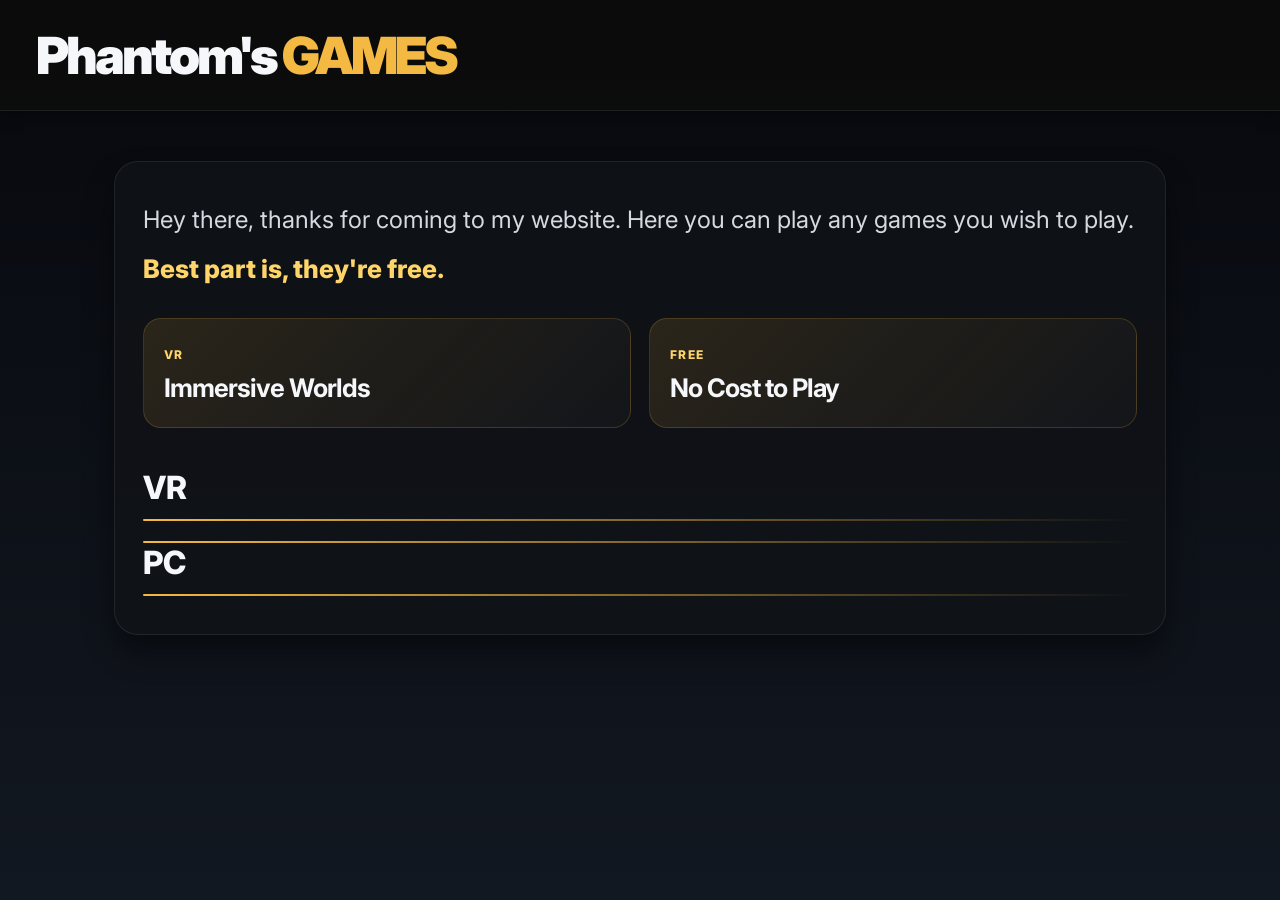
==== index.html @ f1c1f7ac "redisegn" ====
<!DOCTYPE html>
<html lang="en">
<head>
    <meta charset="UTF-8">
    <meta name="viewport" content="width=device-width, initial-scale=1.0">
    <title>Phantom | GAMES</title>
    <link rel="preconnect" href="https://fonts.googleapis.com">
    <link rel="preconnect" href="https://fonts.gstatic.com" crossorigin>
    <link href="https://fonts.googleapis.com/css2?family=Inter:wght@400;500;600;700;800;900&display=swap" rel="stylesheet">
    <link rel="stylesheet" href="style.css">
</head>
<body>
    <header class="topbar">
        <h1 class="title-text">Phantom's <span>GAMES</span></h1>
    </header>

    <main class="main-spot">
        <section class="description">
            <p class="intro">Hey there, thanks for coming to my website. Here you can play any games you wish to play.</p>
            <p class="key-words">Best part is, they're free.</p>

            <div class="feature-boxes">
                <div class="feature-box">
                    <span class="feature-label">VR</span>
                    <h2>Immersive Worlds</h2>
                </div>
                <div class="feature-box">
                    <span class="feature-label">FREE</span>
                    <h2>No Cost to Play</h2>
                </div>
            </div>

            <div class="section-block">
                <h2 class="section-name">VR</h2>
                <div class="divider"></div>
                <br>
                <div class="divider"></div>
                <h2 class="section-name">PC</h2>
                <div class="divider"></div>
            </div>
        </section>
    </main>
</body>
</html>
---- style.css ----
:root {
    --bg: #0b0b0f;
    --panel: #111317;
    --panel-alt: #171d26;
    --text: #f5f7fa;
    --muted: #d5dae2;
    --gold: #f4b942;
    --gold-soft: #ffd56a;
    --line: rgba(255, 255, 255, 0.08);
    --shadow: rgba(0, 0, 0, 0.45);
}

* {
    box-sizing: border-box;
}

body {
    margin: 0;
    min-height: 100vh;
    font-family: 'Inter', sans-serif;
    background: linear-gradient(180deg, #07080d 0%, #121821 100%);
    color: var(--text);
}

.topbar {
    background-color: rgba(12, 12, 12, 0.95);
    border-bottom: 1px solid var(--line);
    box-shadow: 0 6px 14px rgba(0, 0, 0, 0.25);
    padding: 24px 36px;
}

.title-text {
    margin: 0;
    color: var(--text);
    font-size: clamp(2rem, 4vw, 3.2rem);
    font-weight: 900;
    letter-spacing: -0.06em;
}

.title-text span {
    color: var(--gold);
}

.main-spot {
    max-width: 1100px;
    margin: 0 auto;
    padding: 50px 24px 80px;
}

.description {
    background: rgba(17, 19, 23, 0.82);
    border: 1px solid var(--line);
    border-radius: 24px;
    box-shadow: 0 18px 30px var(--shadow);
    padding: 38px 28px;
}

.intro {
    margin: 0;
    color: var(--muted);
    font-size: clamp(1.05rem, 2vw, 1.5rem);
    line-height: 1.7;
}

.key-words {
    margin-top: 12px;
    margin-bottom: 0;
    color: var(--gold-soft);
    font-weight: 800;
    font-size: clamp(1.1rem, 2vw, 1.7rem);
}

.feature-boxes {
    display: grid;
    grid-template-columns: repeat(2, minmax(0, 1fr));
    gap: 18px;
    margin-top: 34px;
}

.feature-box {
    background: linear-gradient(135deg, rgba(244, 185, 66, 0.12), rgba(255,255,255,0.02));
    border: 1px solid rgba(244, 185, 66, 0.18);
    border-radius: 18px;
    padding: 24px 20px;
}

.feature-label {
    display: inline-block;
    color: var(--gold-soft);
    font-size: 0.75rem;
    font-weight: 800;
    letter-spacing: 0.12em;
    text-transform: uppercase;
    margin-bottom: 10px;
}

.feature-box h2 {
    margin: 0;
    font-size: clamp(1.2rem, 2vw, 2rem);
    letter-spacing: -0.04em;
}

.section-block {
    margin-top: 40px;
}

.section-name {
    margin: 0 0 12px;
    font-size: clamp(1.6rem, 2.5vw, 2.4rem);
    font-weight: 800;
    color: var(--text);
}

.divider {
    width: 100%;
    height: 2px;
    background: linear-gradient(90deg, var(--gold), transparent);
    border-radius: 999px;
}

@media (max-width: 640px) {
    .topbar {
        padding: 20px 20px;
    }

    .main-spot {
        padding-left: 16px;
        padding-right: 16px;
    }

    .description {
        padding: 26px 18px;
    }

    .feature-boxes {
        grid-template-columns: 1fr;
    }
}
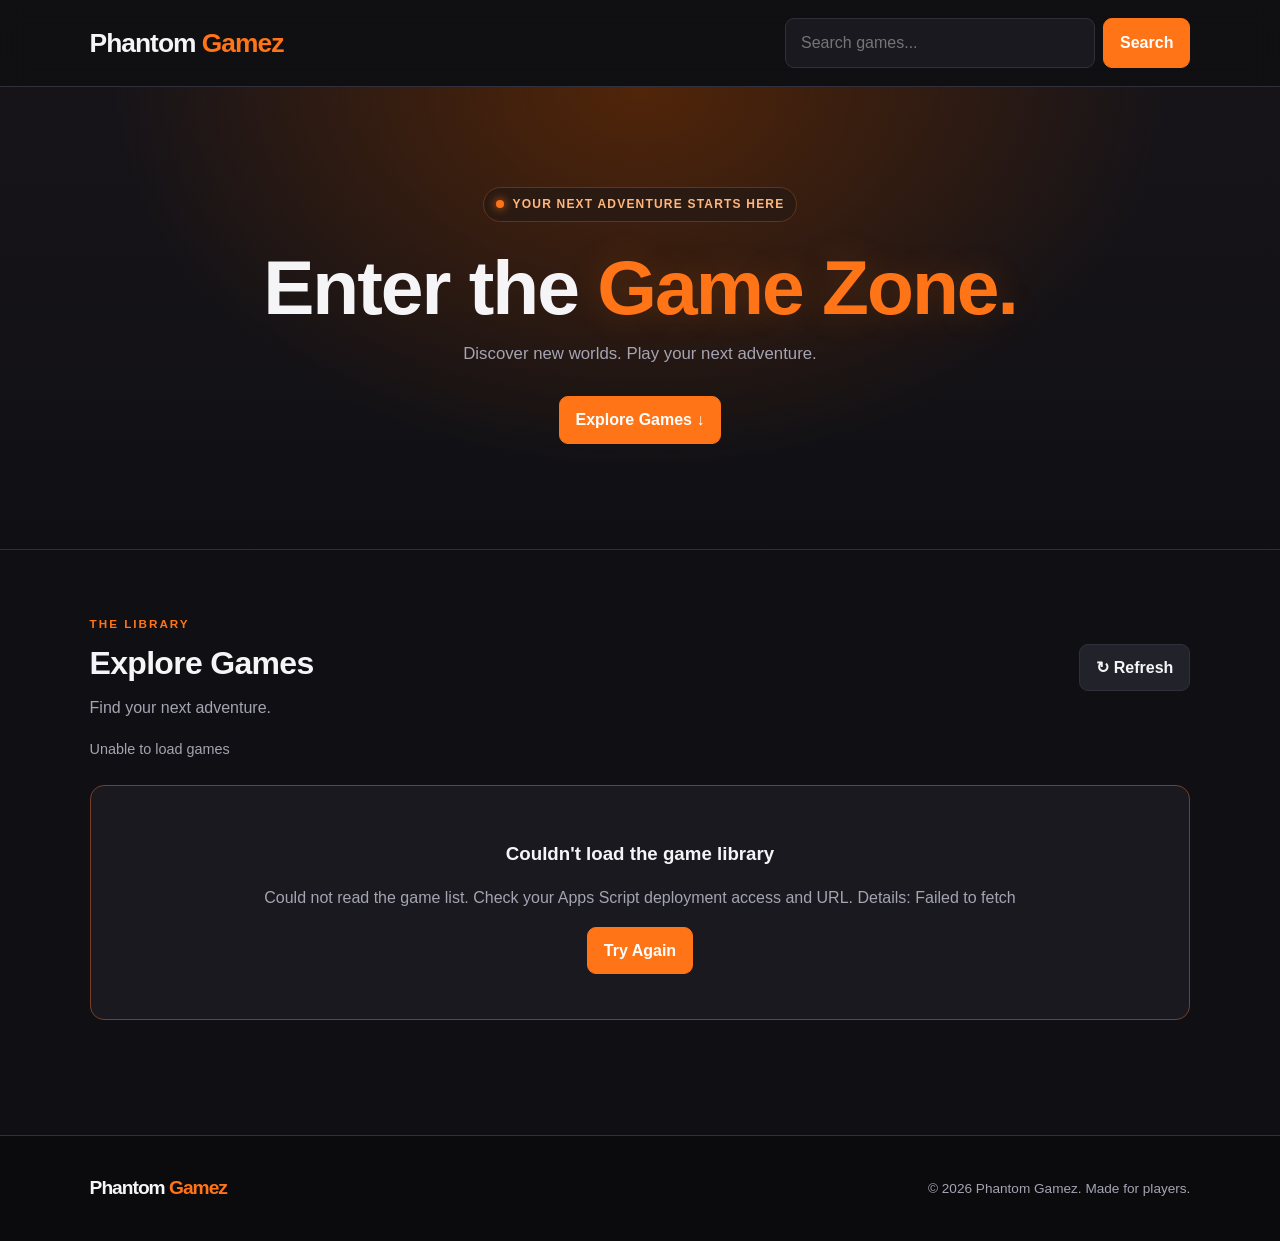
==== commit 13886142: "Updated website" ====
--- a/index.html
+++ b/index.html
@@ -1,44 +1,284 @@
+
 <!DOCTYPE html>
 <html lang="en">
 <head>
-    <meta charset="UTF-8">
-    <meta name="viewport" content="width=device-width, initial-scale=1.0">
-    <title>Phantom | GAMES</title>
-    <link rel="preconnect" href="https://fonts.googleapis.com">
-    <link rel="preconnect" href="https://fonts.gstatic.com" crossorigin>
-    <link href="https://fonts.googleapis.com/css2?family=Inter:wght@400;500;600;700;800;900&display=swap" rel="stylesheet">
-    <link rel="stylesheet" href="style.css">
+  <meta charset="UTF-8">
+  <meta name="viewport" content="width=device-width, initial-scale=1.0">
+  <meta name="theme-color" content="#101014">
+  <meta name="description" content="Discover and play games on Phantom Gamez.">
+  <title>Phantom Gamez</title>
+  <link rel="stylesheet" href="style.css">
 </head>
+
 <body>
-    <header class="topbar">
-        <h1 class="title-text">Phantom's <span>GAMES</span></h1>
-    </header>
-
-    <main class="main-spot">
-        <section class="description">
-            <p class="intro">Hey there, thanks for coming to my website. Here you can play any games you wish to play.</p>
-            <p class="key-words">Best part is, they're free.</p>
-
-            <div class="feature-boxes">
-                <div class="feature-box">
-                    <span class="feature-label">VR</span>
-                    <h2>Immersive Worlds</h2>
-                </div>
-                <div class="feature-box">
-                    <span class="feature-label">FREE</span>
-                    <h2>No Cost to Play</h2>
-                </div>
-            </div>
-
-            <div class="section-block">
-                <h2 class="section-name">VR</h2>
-                <div class="divider"></div>
-                <br>
-                <div class="divider"></div>
-                <h2 class="section-name">PC</h2>
-                <div class="divider"></div>
-            </div>
-        </section>
-    </main>
+  <header class="nav-bar">
+    <a class="title" href="./" aria-label="Phantom Gamez home">
+      Phantom <span>Gamez</span>
+    </a>
+
+    <form id="search-form" class="search-game" role="search">
+      <input
+        type="search"
+        id="game-search"
+        placeholder="Search games..."
+        aria-label="Search games"
+        autocomplete="off"
+      >
+      <button class="search-button" type="submit">Search</button>
+    </form>
+  </header>
+
+  <main>
+    <section class="hero">
+      <div class="hero-label">
+        <span class="status-dot"></span>
+        YOUR NEXT ADVENTURE STARTS HERE
+      </div>
+      <h1>Enter the <span>Game Zone.</span></h1>
+      <p>Discover new worlds. Play your next adventure.</p>
+      <a class="explore-button" href="#games-section">Explore Games ↓</a>
+    </section>
+
+    <section class="library">
+      <div class="section-heading">
+        <div>
+          <p class="eyebrow">THE LIBRARY</p>
+          <h2>Explore Games</h2>
+          <p>Find your next adventure.</p>
+        </div>
+        <button id="refresh-button" class="refresh-button" type="button">
+          ↻ Refresh
+        </button>
+      </div>
+
+      <p id="search-status" class="search-status" aria-live="polite">
+        Connecting to the game library...
+      </p>
+
+      <div id="error-message" class="error-message" hidden>
+        <h3>Couldn't load the game library</h3>
+        <p id="error-details">
+          Check the Apps Script URL and its deployment permissions.
+        </p>
+        <button id="retry-button" class="search-button" type="button">
+          Try Again
+        </button>
+      </div>
+
+      <section class="games-section" id="games-section"
+        aria-label="Available games"></section>
+
+      <div id="no-results" class="no-results" hidden>
+        <div class="empty-icon">⌕</div>
+        <h2>No games found</h2>
+        <p>Try a different game name or keyword.</p>
+      </div>
+    </section>
+  </main>
+
+  <footer>
+    <a class="footer-logo" href="./">Phantom <span>Gamez</span></a>
+    <p>© 2026 Phantom Gamez. Made for players.</p>
+  </footer>
+
+  <script>
+    // IMPORTANT: Replace this with your deployed Apps Script /exec URL.
+    const API_URL = "https://script.google.com/macros/s/AKfycbystxc3-kLcP-d6HTGTiO_lhJg_DeF6SYbVA6u5eHt4ykhjzm3pKkpb4EsgT8JU4eO8/exec";
+
+    const searchForm = document.getElementById("search-form");
+    const searchInput = document.getElementById("game-search");
+    const gamesSection = document.getElementById("games-section");
+    const searchStatus = document.getElementById("search-status");
+    const noResults = document.getElementById("no-results");
+    const errorMessage = document.getElementById("error-message");
+    const errorDetails = document.getElementById("error-details");
+    const refreshButton = document.getElementById("refresh-button");
+    const retryButton = document.getElementById("retry-button");
+
+    let allGames = [];
+
+    function makeElement(tag, className, text) {
+      const element = document.createElement(tag);
+      if (className) element.className = className;
+      if (text !== undefined) element.textContent = text;
+      return element;
+    }
+
+    function createGameCard(game) {
+      const card = makeElement("article", "game-card");
+      card.dataset.name = game.name || "";
+      card.dataset.description = game.description || "";
+
+      const coverFrame = makeElement("div", "cover-frame");
+
+      if (game.cover) {
+        const image = makeElement("img", "title-image");
+        image.src = game.cover;
+        image.alt = (game.name || "Game") + " cover";
+        image.loading = "lazy";
+        image.onerror = () => {
+          image.remove();
+          coverFrame.classList.add("cover-placeholder");
+          coverFrame.textContent = "PHANTOM GAMEZ";
+        };
+        coverFrame.appendChild(image);
+      } else {
+        coverFrame.classList.add("cover-placeholder");
+        coverFrame.textContent = "PHANTOM GAMEZ";
+      }
+
+      const content = makeElement("div", "game-content");
+      content.appendChild(makeElement("span", "game-tag", "GAME"));
+      content.appendChild(makeElement("h3", "game-name", game.name));
+      content.appendChild(
+        makeElement(
+          "p",
+          "info-of-game",
+          game.description || "Discover " + game.name + "."
+        )
+      );
+
+      const button = makeElement("button", "playe-button", "Play Game");
+      button.type = "button";
+
+      if (!game.playUrl) {
+        button.textContent = "Not Hosted Yet";
+        button.classList.add("not-hosted");
+        button.title = "This game needs a playable web hosting URL.";
+      }
+
+      button.addEventListener("click", () => {
+        if (game.playUrl) {
+          // Only allow normal web URLs.
+          try {
+            const url = new URL(game.playUrl);
+            if (url.protocol !== "https:" && url.protocol !== "http:") {
+              throw new Error("Unsupported URL protocol");
+            }
+            window.open(url.href, "_blank", "noopener,noreferrer");
+          } catch (error) {
+            alert("This game's play URL is invalid. Check GAME_URLS in Code.gs.");
+          }
+        } else {
+          const openFolder = confirm(
+            game.name +
+            " has been found in Google Drive, but it does not have a " +
+            "playable web URL yet.\n\nOpen its Drive folder instead?"
+          );
+
+          if (openFolder && game.folderUrl) {
+            window.open(game.folderUrl, "_blank", "noopener,noreferrer");
+          }
+        }
+      });
+
+      content.appendChild(button);
+      card.append(coverFrame, content);
+      return card;
+    }
+
+    function renderGames(games) {
+      gamesSection.replaceChildren();
+
+      for (const game of games) {
+        gamesSection.appendChild(createGameCard(game));
+      }
+
+      applySearch();
+    }
+
+    function applySearch() {
+      const query = searchInput.value.trim().toLowerCase();
+      let visibleCount = 0;
+
+      for (const card of gamesSection.querySelectorAll(".game-card")) {
+        const searchable = (
+          card.dataset.name + " " +
+          card.dataset.description + " " +
+          card.textContent
+        ).toLowerCase();
+
+        const matches = searchable.includes(query);
+        card.hidden = !matches;
+
+        if (matches) visibleCount++;
+      }
+
+      noResults.hidden = visibleCount !== 0 || allGames.length === 0;
+
+      if (query) {
+        searchStatus.textContent =
+          visibleCount + " matching game" +
+          (visibleCount === 1 ? "" : "s");
+      } else {
+        const hostedCount = allGames.filter(game => game.playUrl).length;
+        searchStatus.textContent =
+          allGames.length + " games discovered · " +
+          hostedCount + " ready to play";
+      }
+    }
+
+    async function loadGames() {
+      if (
+        !API_URL.startsWith("https://script.google.com/") ||
+        API_URL.includes("PASTE_YOUR")
+      ) {
+        errorMessage.hidden = false;
+        errorDetails.textContent =
+          "Paste your deployed Google Apps Script web app URL into API_URL.";
+        searchStatus.textContent = "Setup required";
+        return;
+      }
+
+      refreshButton.disabled = true;
+      refreshButton.textContent = "Loading...";
+      errorMessage.hidden = true;
+      searchStatus.textContent = "Loading games from Google Drive...";
+
+      try {
+        const response = await fetch(API_URL);
+
+        if (!response.ok) {
+          throw new Error("HTTP error " + response.status);
+        }
+
+        const data = await response.json();
+
+        if (!data.success) {
+          throw new Error(data.error || "The API reported an error.");
+        }
+
+        allGames = Array.isArray(data.games) ? data.games : [];
+        renderGames(allGames);
+
+        if (allGames.length === 0) {
+          searchStatus.textContent =
+            "No game folders containing index.html were found.";
+        }
+      } catch (error) {
+        console.error("Phantom Gamez API error:", error);
+        errorMessage.hidden = false;
+        errorDetails.textContent =
+          "Could not read the game list. Check your Apps Script deployment " +
+          "access and URL. Details: " + error.message;
+        searchStatus.textContent = "Unable to load games";
+      } finally {
+        refreshButton.disabled = false;
+        refreshButton.textContent = "↻ Refresh";
+      }
+    }
+
+    searchInput.addEventListener("input", applySearch);
+
+    searchForm.addEventListener("submit", event => {
+      event.preventDefault();
+      applySearch();
+    });
+
+    refreshButton.addEventListener("click", loadGames);
+    retryButton.addEventListener("click", loadGames);
+
+    loadGames();
+  </script>
 </body>
 </html>
--- a/style.css
+++ b/style.css
@@ -1,138 +1,434 @@
+
 :root {
-    --bg: #0b0b0f;
-    --panel: #111317;
-    --panel-alt: #171d26;
-    --text: #f5f7fa;
-    --muted: #d5dae2;
-    --gold: #f4b942;
-    --gold-soft: #ffd56a;
-    --line: rgba(255, 255, 255, 0.08);
-    --shadow: rgba(0, 0, 0, 0.45);
+  --background: #101014;
+  --surface: #19191f;
+  --surface-light: #22222b;
+  --orange: #ff7417;
+  --orange-light: #ff9b45;
+  --text: #f5f5f7;
+  --muted: #a4a4b2;
+  --border: #30303a;
 }
 
 * {
-    box-sizing: border-box;
+  box-sizing: border-box;
+}
+
+html {
+  scroll-behavior: smooth;
 }
 
 body {
-    margin: 0;
-    min-height: 100vh;
-    font-family: 'Inter', sans-serif;
-    background: linear-gradient(180deg, #07080d 0%, #121821 100%);
-    color: var(--text);
-}
-
-.topbar {
-    background-color: rgba(12, 12, 12, 0.95);
-    border-bottom: 1px solid var(--line);
-    box-shadow: 0 6px 14px rgba(0, 0, 0, 0.25);
-    padding: 24px 36px;
-}
-
-.title-text {
-    margin: 0;
-    color: var(--text);
-    font-size: clamp(2rem, 4vw, 3.2rem);
-    font-weight: 900;
-    letter-spacing: -0.06em;
-}
-
-.title-text span {
-    color: var(--gold);
-}
-
-.main-spot {
-    max-width: 1100px;
-    margin: 0 auto;
-    padding: 50px 24px 80px;
-}
-
-.description {
-    background: rgba(17, 19, 23, 0.82);
-    border: 1px solid var(--line);
-    border-radius: 24px;
-    box-shadow: 0 18px 30px var(--shadow);
-    padding: 38px 28px;
-}
-
-.intro {
-    margin: 0;
-    color: var(--muted);
-    font-size: clamp(1.05rem, 2vw, 1.5rem);
-    line-height: 1.7;
-}
-
-.key-words {
-    margin-top: 12px;
-    margin-bottom: 0;
-    color: var(--gold-soft);
-    font-weight: 800;
-    font-size: clamp(1.1rem, 2vw, 1.7rem);
-}
-
-.feature-boxes {
-    display: grid;
-    grid-template-columns: repeat(2, minmax(0, 1fr));
-    gap: 18px;
-    margin-top: 34px;
-}
-
-.feature-box {
-    background: linear-gradient(135deg, rgba(244, 185, 66, 0.12), rgba(255,255,255,0.02));
-    border: 1px solid rgba(244, 185, 66, 0.18);
-    border-radius: 18px;
-    padding: 24px 20px;
-}
-
-.feature-label {
-    display: inline-block;
-    color: var(--gold-soft);
-    font-size: 0.75rem;
-    font-weight: 800;
-    letter-spacing: 0.12em;
-    text-transform: uppercase;
-    margin-bottom: 10px;
-}
-
-.feature-box h2 {
-    margin: 0;
-    font-size: clamp(1.2rem, 2vw, 2rem);
-    letter-spacing: -0.04em;
-}
-
-.section-block {
-    margin-top: 40px;
-}
-
-.section-name {
-    margin: 0 0 12px;
-    font-size: clamp(1.6rem, 2.5vw, 2.4rem);
-    font-weight: 800;
-    color: var(--text);
-}
-
-.divider {
+  margin: 0;
+  background: var(--background);
+  color: var(--text);
+  font-family: Arial, Helvetica, sans-serif;
+  line-height: 1.6;
+}
+
+button,
+input {
+  font: inherit;
+}
+
+button,
+a {
+  -webkit-tap-highlight-color: transparent;
+}
+
+button {
+  cursor: pointer;
+}
+
+button:focus-visible,
+a:focus-visible,
+input:focus-visible {
+  outline: 2px solid var(--orange-light);
+  outline-offset: 3px;
+}
+
+.nav-bar {
+  position: sticky;
+  top: 0;
+  z-index: 10;
+  display: flex;
+  justify-content: space-between;
+  align-items: center;
+  gap: 24px;
+  padding: 18px 7%;
+  background: rgba(16, 16, 20, 0.94);
+  border-bottom: 1px solid var(--border);
+  backdrop-filter: blur(14px);
+}
+
+.title,
+.footer-logo {
+  color: var(--text);
+  text-decoration: none;
+  font-size: 1.65rem;
+  font-weight: 900;
+  letter-spacing: -1px;
+  white-space: nowrap;
+}
+
+.title span,
+.footer-logo span {
+  color: var(--orange);
+}
+
+.search-game form,
+.search-game {
+  display: flex;
+  gap: 8px;
+}
+
+.search-game input {
+  width: min(310px, 35vw);
+  padding: 11px 15px;
+  color: var(--text);
+  background: var(--surface);
+  border: 1px solid var(--border);
+  border-radius: 9px;
+}
+
+.search-game input:focus {
+  border-color: var(--orange);
+}
+
+.search-button,
+.explore-button,
+.refresh-button {
+  display: inline-flex;
+  align-items: center;
+  justify-content: center;
+  padding: 10px 16px;
+  color: white;
+  background: var(--orange);
+  border: 1px solid var(--orange);
+  border-radius: 9px;
+  font-weight: 700;
+  text-decoration: none;
+  transition: background 0.2s, transform 0.2s;
+}
+
+.search-button:hover,
+.explore-button:hover {
+  background: #e85e00;
+  transform: translateY(-1px);
+}
+
+.hero {
+  padding: 100px 7% 105px;
+  text-align: center;
+  background:
+    radial-gradient(ellipse at 50% 0%, #512509 0%, transparent 58%),
+    linear-gradient(180deg, #171419, var(--background));
+  border-bottom: 1px solid var(--border);
+}
+
+.hero-label {
+  display: inline-flex;
+  align-items: center;
+  gap: 9px;
+  padding: 7px 12px;
+  color: #ffb77d;
+  background: #2a1a12;
+  border: 1px solid #60351c;
+  border-radius: 30px;
+  font-size: 0.75rem;
+  font-weight: 800;
+  letter-spacing: 1.2px;
+}
+
+.status-dot {
+  width: 8px;
+  height: 8px;
+  background: #ff7417;
+  border-radius: 50%;
+  box-shadow: 0 0 10px #ff7417;
+}
+
+.hero h1 {
+  margin: 23px 0 12px;
+  font-size: clamp(2.4rem, 6vw, 4.8rem);
+  line-height: 1.1;
+  letter-spacing: -2px;
+}
+
+.hero h1 span {
+  color: var(--orange);
+  text-shadow: 0 0 35px #ff741733;
+}
+
+.hero > p {
+  margin: 0 0 28px;
+  color: var(--muted);
+  font-size: 1.05rem;
+}
+
+.library {
+  width: min(1200px, 86%);
+  min-height: 390px;
+  margin: 0 auto;
+  padding: 65px 0 90px;
+}
+
+.section-heading {
+  display: flex;
+  align-items: center;
+  justify-content: space-between;
+  gap: 20px;
+  margin-bottom: 18px;
+}
+
+.section-heading h2 {
+  margin: 0;
+  font-size: 2rem;
+  letter-spacing: -0.7px;
+}
+
+.section-heading p:not(.eyebrow) {
+  margin: 5px 0 0;
+  color: var(--muted);
+}
+
+.eyebrow {
+  margin: 0 0 5px;
+  color: var(--orange);
+  font-size: 0.73rem;
+  font-weight: 800;
+  letter-spacing: 2px;
+}
+
+.search-status {
+  min-height: 25px;
+  margin: 16px 0 22px;
+  color: var(--muted);
+  font-size: 0.9rem;
+}
+
+.games-section {
+  display: grid;
+  grid-template-columns: repeat(auto-fill, minmax(245px, 1fr));
+  align-items: stretch;
+  gap: 24px;
+}
+
+.game-card {
+  overflow: hidden;
+  background: var(--surface);
+  border: 1px solid var(--border);
+  border-radius: 14px;
+  transition: border-color 0.2s, transform 0.2s, box-shadow 0.2s;
+}
+
+.game-card:hover {
+  transform: translateY(-5px);
+  border-color: #a74c1b;
+  box-shadow: 0 12px 35px #0005;
+}
+
+.game-card[hidden] {
+  display: none;
+}
+
+.cover-frame {
+  display: flex;
+  align-items: center;
+  justify-content: center;
+  height: 180px;
+  overflow: hidden;
+  background: #262128;
+}
+
+.title-image {
+  display: block;
+  width: 100%;
+  height: 100%;
+  object-fit: cover;
+}
+
+.cover-placeholder {
+  color: #ff8a3c;
+  background:
+    radial-gradient(ellipse at center, #54290f, transparent 70%),
+    #201a1a;
+  font-size: 0.8rem;
+  font-weight: 900;
+  letter-spacing: 3px;
+}
+
+.game-content {
+  display: flex;
+  flex-direction: column;
+  align-items: flex-start;
+  min-height: 205px;
+  padding: 20px;
+}
+
+.game-tag {
+  display: inline-block;
+  padding: 4px 9px;
+  color: #ffad72;
+  background: #392116;
+  border-radius: 5px;
+  font-size: 0.7rem;
+  font-weight: 800;
+  letter-spacing: 1px;
+}
+
+.game-name {
+  margin: 13px 0 5px;
+  font-size: 1.25rem;
+  line-height: 1.35;
+}
+
+.info-of-game {
+  margin: 0 0 20px;
+  color: var(--muted);
+  font-size: 0.9rem;
+}
+
+.playe-button {
+  width: 100%;
+  margin-top: auto;
+  padding: 11px 15px;
+  color: white;
+  background: var(--orange);
+  border: none;
+  border-radius: 8px;
+  font-weight: 800;
+  transition: background 0.2s;
+}
+
+.playe-button:hover {
+  background: #e85e00;
+}
+
+.playe-button.not-hosted {
+  color: #c6c6d0;
+  background: #383841;
+  cursor: help;
+}
+
+.refresh-button {
+  flex-shrink: 0;
+  color: var(--text);
+  background: var(--surface-light);
+  border-color: var(--border);
+}
+
+.refresh-button:hover {
+  border-color: var(--orange);
+}
+
+.refresh-button:disabled {
+  opacity: 0.65;
+  cursor: wait;
+}
+
+.no-results,
+.error-message {
+  padding: 45px 20px;
+  text-align: center;
+  background: var(--surface);
+  border: 1px solid var(--border);
+  border-radius: 14px;
+}
+
+.no-results h2,
+.error-message h3 {
+  margin: 8px 0;
+}
+
+.no-results p,
+.error-message p {
+  color: var(--muted);
+}
+
+.empty-icon {
+  color: var(--orange);
+  font-size: 3rem;
+}
+
+.error-message {
+  margin-bottom: 25px;
+  border-color: #75402a;
+}
+
+footer {
+  display: flex;
+  align-items: center;
+  justify-content: space-between;
+  gap: 20px;
+  padding: 28px 7%;
+  background: #0b0b0e;
+  border-top: 1px solid var(--border);
+}
+
+.footer-logo {
+  font-size: 1.2rem;
+}
+
+footer p {
+  color: var(--muted);
+  font-size: 0.85rem;
+}
+
+@media (max-width: 650px) {
+  .nav-bar {
+    position: relative;
+    flex-direction: column;
+    align-items: stretch;
+    gap: 15px;
+    padding: 18px 5%;
+  }
+
+  .title {
+    text-align: center;
+  }
+
+  .search-game input {
     width: 100%;
-    height: 2px;
-    background: linear-gradient(90deg, var(--gold), transparent);
-    border-radius: 999px;
-}
-
-@media (max-width: 640px) {
-    .topbar {
-        padding: 20px 20px;
-    }
-
-    .main-spot {
-        padding-left: 16px;
-        padding-right: 16px;
-    }
-
-    .description {
-        padding: 26px 18px;
-    }
-
-    .feature-boxes {
-        grid-template-columns: 1fr;
-    }
-}
+    min-width: 0;
+  }
+
+  .search-game form {
+    width: 100%;
+  }
+
+  .hero {
+    padding: 70px 6%;
+  }
+
+  .hero h1 {
+    letter-spacing: -1px;
+  }
+
+  .library {
+    width: 90%;
+    padding: 45px 0 65px;
+  }
+
+  .section-heading {
+    align-items: flex-start;
+  }
+
+  .section-heading h2 {
+    font-size: 1.7rem;
+  }
+
+  .games-section {
+    grid-template-columns: 1fr;
+  }
+
+  .cover-frame {
+    height: 205px;
+  }
+
+  footer {
+    flex-direction: column;
+    text-align: center;
+    gap: 5px;
+  }
+}
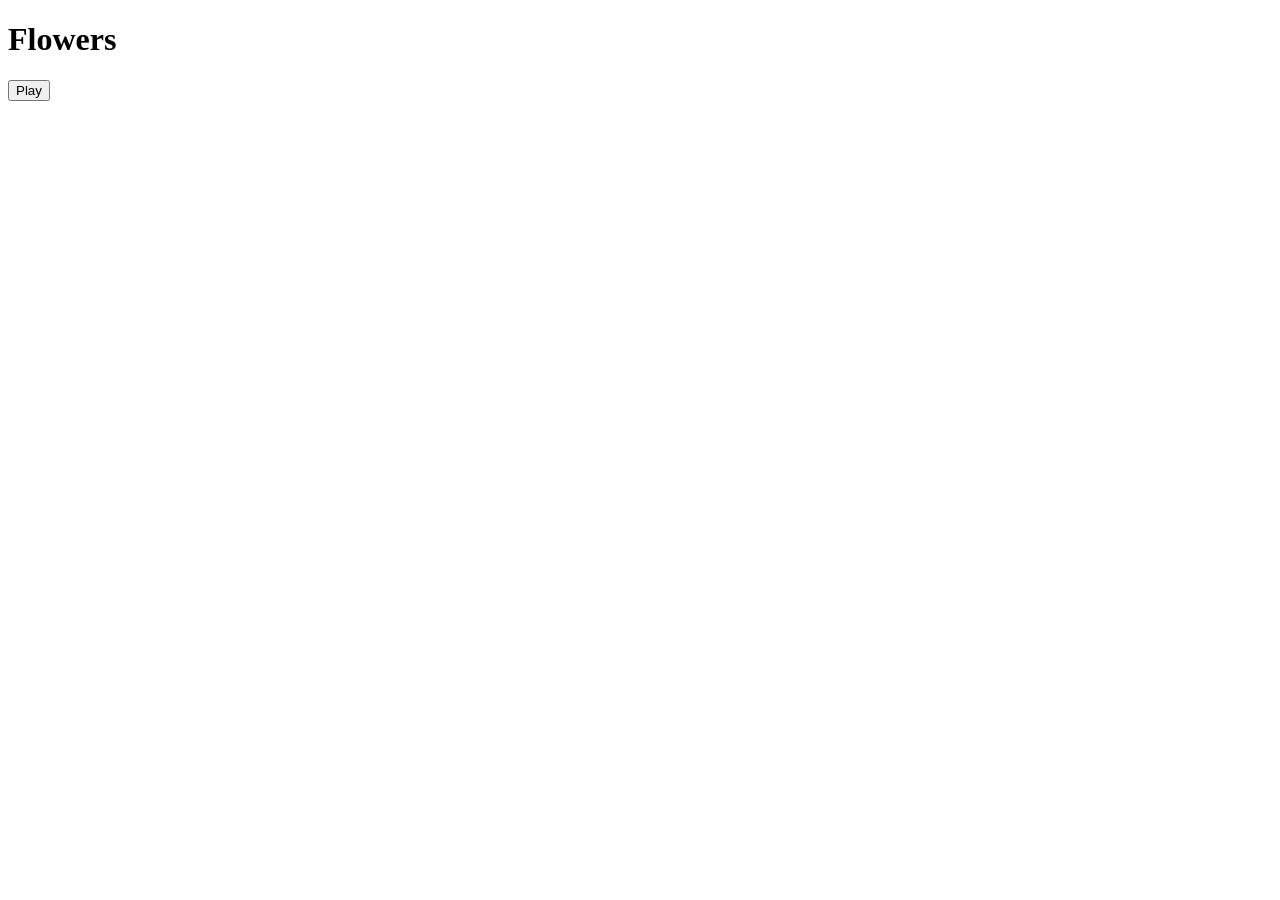
==== commit f3bcac08: "Add play button and game link" ====
--- a/index.html
+++ b/index.html
@@ -1,284 +1,19 @@
-
 <!DOCTYPE html>
 <html lang="en">
 <head>
-  <meta charset="UTF-8">
-  <meta name="viewport" content="width=device-width, initial-scale=1.0">
-  <meta name="theme-color" content="#101014">
-  <meta name="description" content="Discover and play games on Phantom Gamez.">
-  <title>Phantom Gamez</title>
-  <link rel="stylesheet" href="style.css">
+    <meta charset="UTF-8">
+    <meta name="viewport" content="width=device-width, initial-scale=1.0">
+    <title>phantom games</title>
+    <link rel="stylesheet" src="style.css">
 </head>
-
 <body>
-  <header class="nav-bar">
-    <a class="title" href="./" aria-label="Phantom Gamez home">
-      Phantom <span>Gamez</span>
-    </a>
-
-    <form id="search-form" class="search-game" role="search">
-      <input
-        type="search"
-        id="game-search"
-        placeholder="Search games..."
-        aria-label="Search games"
-        autocomplete="off"
-      >
-      <button class="search-button" type="submit">Search</button>
-    </form>
-  </header>
-
-  <main>
-    <section class="hero">
-      <div class="hero-label">
-        <span class="status-dot"></span>
-        YOUR NEXT ADVENTURE STARTS HERE
-      </div>
-      <h1>Enter the <span>Game Zone.</span></h1>
-      <p>Discover new worlds. Play your next adventure.</p>
-      <a class="explore-button" href="#games-section">Explore Games ↓</a>
-    </section>
-
-    <section class="library">
-      <div class="section-heading">
-        <div>
-          <p class="eyebrow">THE LIBRARY</p>
-          <h2>Explore Games</h2>
-          <p>Find your next adventure.</p>
-        </div>
-        <button id="refresh-button" class="refresh-button" type="button">
-          ↻ Refresh
-        </button>
-      </div>
-
-      <p id="search-status" class="search-status" aria-live="polite">
-        Connecting to the game library...
-      </p>
-
-      <div id="error-message" class="error-message" hidden>
-        <h3>Couldn't load the game library</h3>
-        <p id="error-details">
-          Check the Apps Script URL and its deployment permissions.
-        </p>
-        <button id="retry-button" class="search-button" type="button">
-          Try Again
-        </button>
-      </div>
-
-      <section class="games-section" id="games-section"
-        aria-label="Available games"></section>
-
-      <div id="no-results" class="no-results" hidden>
-        <div class="empty-icon">⌕</div>
-        <h2>No games found</h2>
-        <p>Try a different game name or keyword.</p>
-      </div>
-    </section>
-  </main>
-
-  <footer>
-    <a class="footer-logo" href="./">Phantom <span>Gamez</span></a>
-    <p>© 2026 Phantom Gamez. Made for players.</p>
-  </footer>
-
-  <script>
-    // IMPORTANT: Replace this with your deployed Apps Script /exec URL.
-    const API_URL = "https://script.google.com/macros/s/AKfycbystxc3-kLcP-d6HTGTiO_lhJg_DeF6SYbVA6u5eHt4ykhjzm3pKkpb4EsgT8JU4eO8/exec";
-
-    const searchForm = document.getElementById("search-form");
-    const searchInput = document.getElementById("game-search");
-    const gamesSection = document.getElementById("games-section");
-    const searchStatus = document.getElementById("search-status");
-    const noResults = document.getElementById("no-results");
-    const errorMessage = document.getElementById("error-message");
-    const errorDetails = document.getElementById("error-details");
-    const refreshButton = document.getElementById("refresh-button");
-    const retryButton = document.getElementById("retry-button");
-
-    let allGames = [];
-
-    function makeElement(tag, className, text) {
-      const element = document.createElement(tag);
-      if (className) element.className = className;
-      if (text !== undefined) element.textContent = text;
-      return element;
-    }
-
-    function createGameCard(game) {
-      const card = makeElement("article", "game-card");
-      card.dataset.name = game.name || "";
-      card.dataset.description = game.description || "";
-
-      const coverFrame = makeElement("div", "cover-frame");
-
-      if (game.cover) {
-        const image = makeElement("img", "title-image");
-        image.src = game.cover;
-        image.alt = (game.name || "Game") + " cover";
-        image.loading = "lazy";
-        image.onerror = () => {
-          image.remove();
-          coverFrame.classList.add("cover-placeholder");
-          coverFrame.textContent = "PHANTOM GAMEZ";
-        };
-        coverFrame.appendChild(image);
-      } else {
-        coverFrame.classList.add("cover-placeholder");
-        coverFrame.textContent = "PHANTOM GAMEZ";
-      }
-
-      const content = makeElement("div", "game-content");
-      content.appendChild(makeElement("span", "game-tag", "GAME"));
-      content.appendChild(makeElement("h3", "game-name", game.name));
-      content.appendChild(
-        makeElement(
-          "p",
-          "info-of-game",
-          game.description || "Discover " + game.name + "."
-        )
-      );
-
-      const button = makeElement("button", "playe-button", "Play Game");
-      button.type = "button";
-
-      if (!game.playUrl) {
-        button.textContent = "Not Hosted Yet";
-        button.classList.add("not-hosted");
-        button.title = "This game needs a playable web hosting URL.";
-      }
-
-      button.addEventListener("click", () => {
-        if (game.playUrl) {
-          // Only allow normal web URLs.
-          try {
-            const url = new URL(game.playUrl);
-            if (url.protocol !== "https:" && url.protocol !== "http:") {
-              throw new Error("Unsupported URL protocol");
-            }
-            window.open(url.href, "_blank", "noopener,noreferrer");
-          } catch (error) {
-            alert("This game's play URL is invalid. Check GAME_URLS in Code.gs.");
-          }
-        } else {
-          const openFolder = confirm(
-            game.name +
-            " has been found in Google Drive, but it does not have a " +
-            "playable web URL yet.\n\nOpen its Drive folder instead?"
-          );
-
-          if (openFolder && game.folderUrl) {
-            window.open(game.folderUrl, "_blank", "noopener,noreferrer");
-          }
-        }
-      });
-
-      content.appendChild(button);
-      card.append(coverFrame, content);
-      return card;
-    }
-
-    function renderGames(games) {
-      gamesSection.replaceChildren();
-
-      for (const game of games) {
-        gamesSection.appendChild(createGameCard(game));
-      }
-
-      applySearch();
-    }
-
-    function applySearch() {
-      const query = searchInput.value.trim().toLowerCase();
-      let visibleCount = 0;
-
-      for (const card of gamesSection.querySelectorAll(".game-card")) {
-        const searchable = (
-          card.dataset.name + " " +
-          card.dataset.description + " " +
-          card.textContent
-        ).toLowerCase();
-
-        const matches = searchable.includes(query);
-        card.hidden = !matches;
-
-        if (matches) visibleCount++;
-      }
-
-      noResults.hidden = visibleCount !== 0 || allGames.length === 0;
-
-      if (query) {
-        searchStatus.textContent =
-          visibleCount + " matching game" +
-          (visibleCount === 1 ? "" : "s");
-      } else {
-        const hostedCount = allGames.filter(game => game.playUrl).length;
-        searchStatus.textContent =
-          allGames.length + " games discovered · " +
-          hostedCount + " ready to play";
-      }
-    }
-
-    async function loadGames() {
-      if (
-        !API_URL.startsWith("https://script.google.com/") ||
-        API_URL.includes("PASTE_YOUR")
-      ) {
-        errorMessage.hidden = false;
-        errorDetails.textContent =
-          "Paste your deployed Google Apps Script web app URL into API_URL.";
-        searchStatus.textContent = "Setup required";
-        return;
-      }
-
-      refreshButton.disabled = true;
-      refreshButton.textContent = "Loading...";
-      errorMessage.hidden = true;
-      searchStatus.textContent = "Loading games from Google Drive...";
-
-      try {
-        const response = await fetch(API_URL);
-
-        if (!response.ok) {
-          throw new Error("HTTP error " + response.status);
-        }
-
-        const data = await response.json();
-
-        if (!data.success) {
-          throw new Error(data.error || "The API reported an error.");
-        }
-
-        allGames = Array.isArray(data.games) ? data.games : [];
-        renderGames(allGames);
-
-        if (allGames.length === 0) {
-          searchStatus.textContent =
-            "No game folders containing index.html were found.";
-        }
-      } catch (error) {
-        console.error("Phantom Gamez API error:", error);
-        errorMessage.hidden = false;
-        errorDetails.textContent =
-          "Could not read the game list. Check your Apps Script deployment " +
-          "access and URL. Details: " + error.message;
-        searchStatus.textContent = "Unable to load games";
-      } finally {
-        refreshButton.disabled = false;
-        refreshButton.textContent = "↻ Refresh";
-      }
-    }
-
-    searchInput.addEventListener("input", applySearch);
-
-    searchForm.addEventListener("submit", event => {
-      event.preventDefault();
-      applySearch();
-    });
-
-    refreshButton.addEventListener("click", loadGames);
-    retryButton.addEventListener("click", loadGames);
-
-    loadGames();
-  </script>
+  <div class="games">
+    <div class="card">
+      <h1 class="title">Flowers</h1>
+      <a href="/games/flowers/index.html" target="_blank">
+        <button class="play-button">Play</button>
+      </a>
+    </div>
+  </div>
 </body>
 </html>
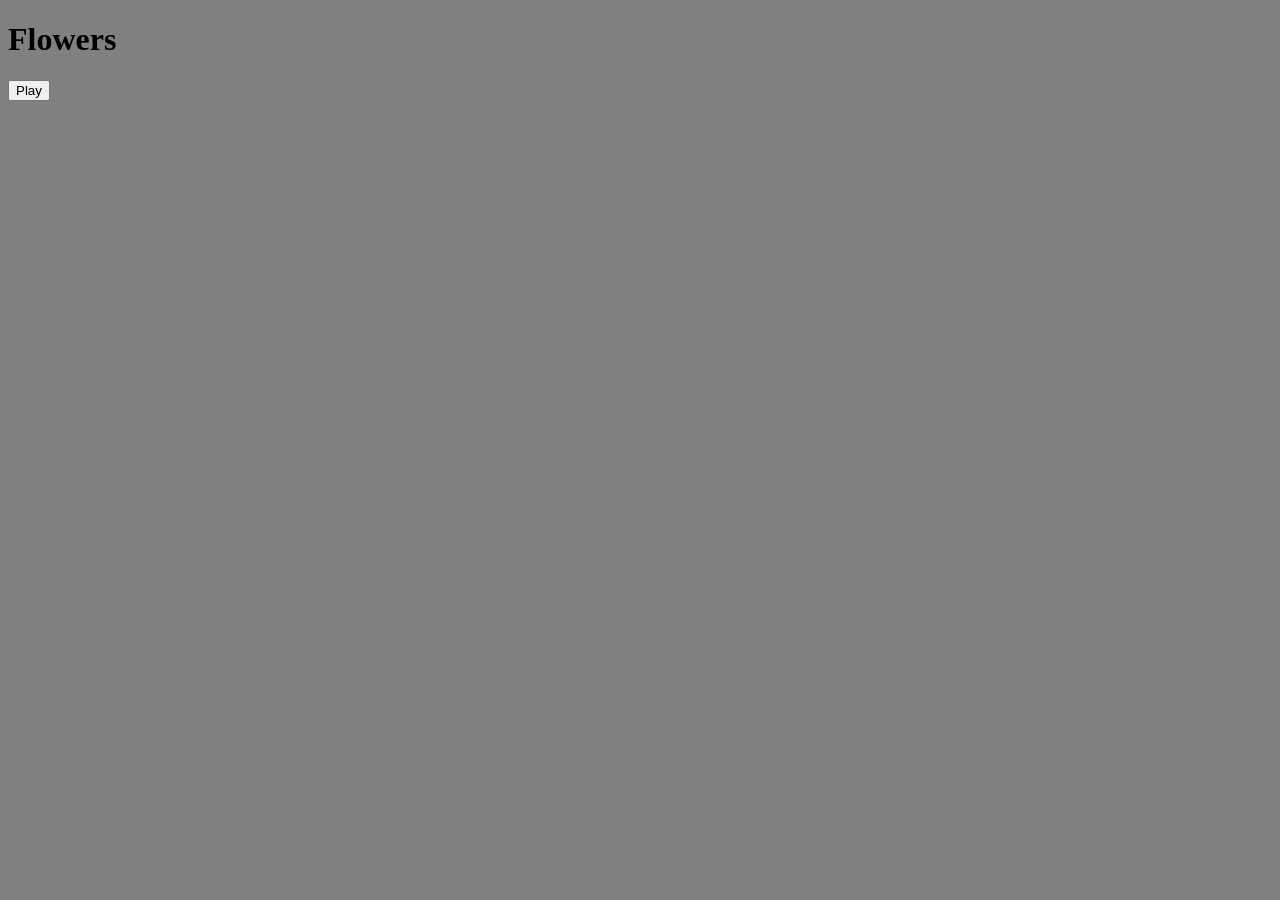
==== commit bc44019e: "fix html" ====
--- a/index.html
+++ b/index.html
@@ -1,19 +1,22 @@
+
 <!DOCTYPE html>
 <html lang="en">
 <head>
     <meta charset="UTF-8">
     <meta name="viewport" content="width=device-width, initial-scale=1.0">
-    <title>phantom games</title>
-    <link rel="stylesheet" src="style.css">
+    <title>Phantom Games</title>
+    <link rel="stylesheet" href="style.css">
 </head>
 <body>
-  <div class="games">
-    <div class="card">
-      <h1 class="title">Flowers</h1>
-      <a href="/games/flowers/index.html" target="_blank">
-        <button class="play-button">Play</button>
-      </a>
+
+    <div class="games">
+        <div class="card">
+            <h1 class="title">Flowers</h1>
+            <a href="/games/flowers/index.html" target="_blank">
+                <button class="play-button" type="button">Play</button>
+            </a>
+        </div>
     </div>
-  </div>
+
 </body>
 </html>
--- a/style.css
+++ b/style.css
@@ -0,0 +1,9 @@
+body {
+  background-color: grey;
+}
+
+.card {
+  outline-style: 3px solid orange;
+}
+
+.play-buttin
